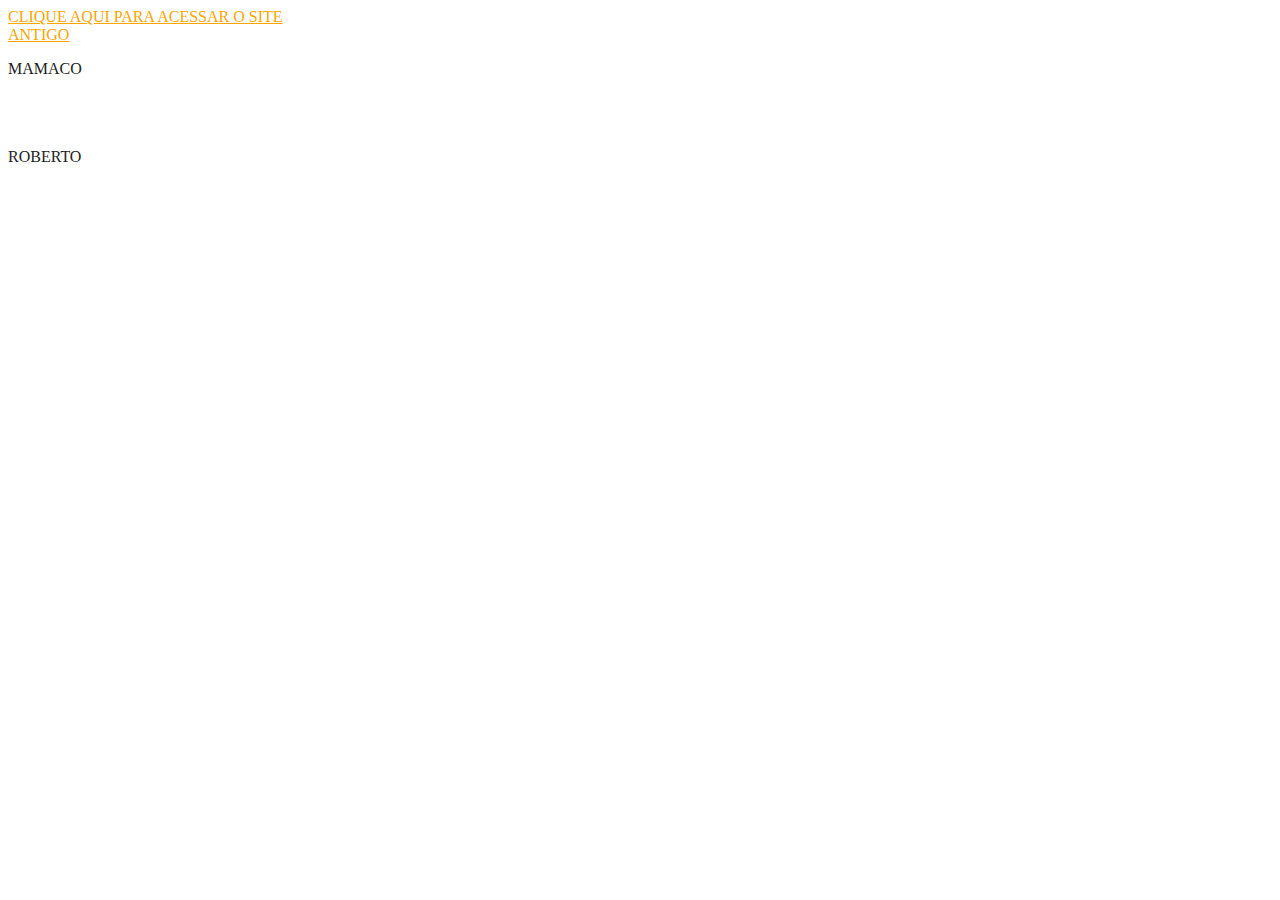
==== index.html @ 52b855ce "Add files via upload" ====
<!DOCTYPE html>
<html lang="en">
<head>
    <meta charset="UTF-8">
    <meta http-equiv="X-UA-Compatible" content="IE=edge">
    <meta name="viewport" content="width=device-width, initial-scale=1.0">
    <link rel="stylesheet" href="style.css">
    <title>Document</title>
</head>
<body>
    <div>
        <a href="https://cesagradafamilia.com.br/">
            clique aqui para acessar o site antigo
        </a>
        <p>
            mamaco
        </p>
    </div>
    <p>
        roberto
    </p>
</body>
</html>
---- style.css ----
p { 
    color: #222;
    font-size: 16px;
}
div {
    width: 300px;
    height: 120px;
    margin-bottom: 20px;
}
div article p {
    color: green;
}
* {
    text-transform: uppercase;
    color: orange;
    }
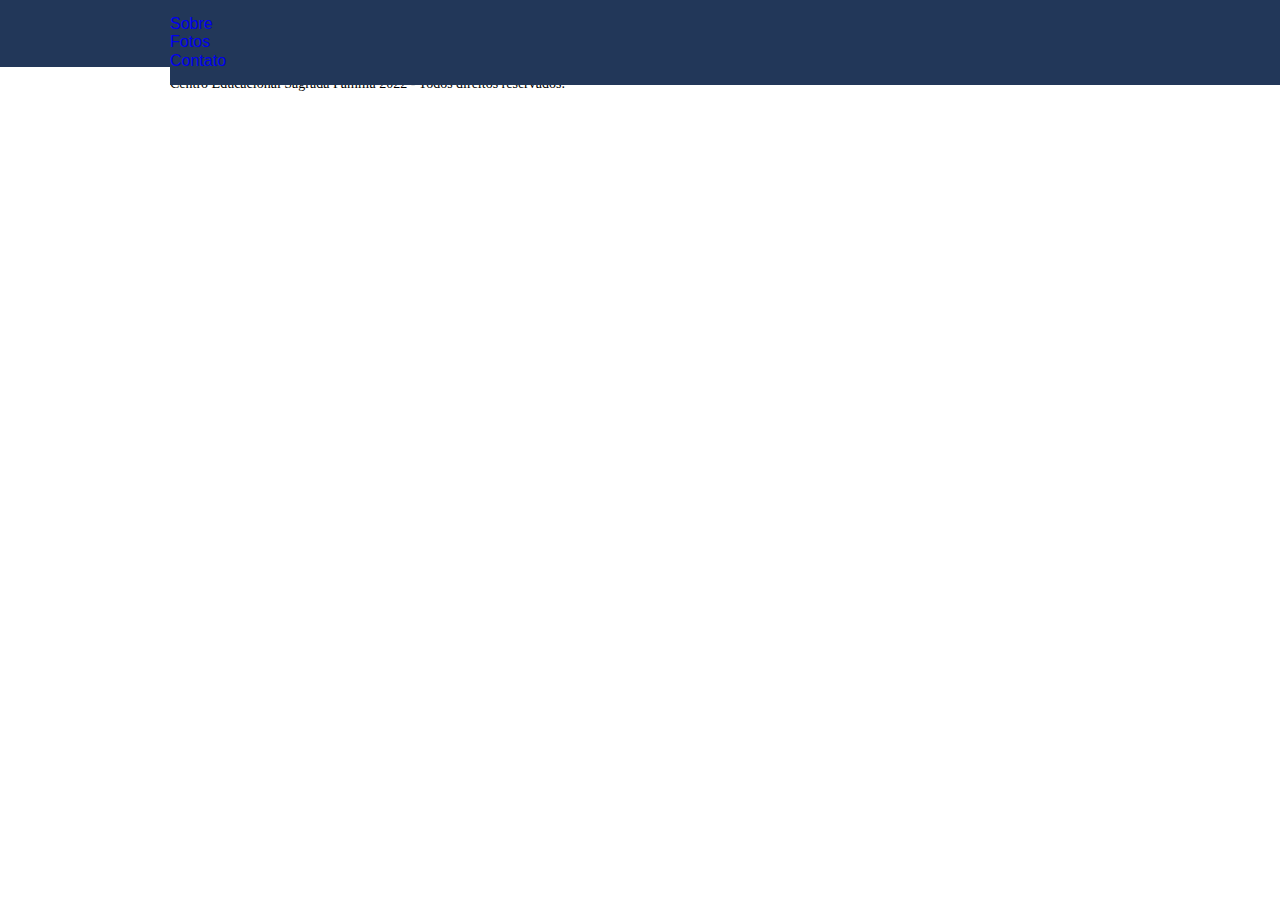
==== commit 46d79efa: "Add files via upload" ====
--- a/index.html
+++ b/index.html
@@ -1,23 +1,73 @@
 <!DOCTYPE html>
 <html lang="en">
+
 <head>
-    <meta charset="UTF-8">
-    <meta http-equiv="X-UA-Compatible" content="IE=edge">
-    <meta name="viewport" content="width=device-width, initial-scale=1.0">
-    <link rel="stylesheet" href="style.css">
-    <title>Document</title>
+    <meta charset="utf-8">
+    <title>Site Escola</title>
+    <link rel="stylesheet" href="css/normalize.css">
+    <link rel="stylesheet" href="css/reset.css">
+    <link rel="stylesheet" href="css/grid.css">
+    <link rel="stylesheet" href="css/style.css">
 </head>
+
 <body>
-    <div>
-        <a href="https://cesagradafamilia.com.br/">
-            clique aqui para acessar o site antigo
-        </a>
-        <p>
-            mamaco
-        </p>
-    </div>
-    <p>
-        roberto
-    </p>
+    
+    <header class="header">
+        <div class="container">
+            <a href="index.html" class="grid-4 logotipo escola">
+             <img src="" alt="Centro Educacional Sagrada Familia">
+            </a>
+            <nav class="grid-12 header menu">
+                <ul>
+                    <li> <a href="sobre.html">Sobre</a></li>
+                    <li><a href="fotos.html">Fotos</a></li>
+                    <li><a href="contato.html">Contato</a></li>
+                </ul>
+            </nav>
+        </div>
+    </header>
+
+    <section class="introducao">
+        <div class="container">
+
+        </div>
+    </section>
+
+    <footer>
+        <div class="footer">
+            <div class="container">
+                <div class="grid-8 footer_historia">
+                    <h3>Titulo1</h3>
+                    <p>Escritos 1</p>
+                </div>
+
+                <div class="grid-4 footer_contato">
+                    <h3>Titulo 2</h3>
+                    <ul>
+                        <li> Item lista 1</li>
+                        <li> Item lista 2</li>
+                        <li> item lista 3</li>
+                    </ul>
+                </div>
+
+                <div class="grid-4 footer_redes">
+                    <h3>Contato</h3>
+                    <ul>
+                        <li><a href="https://facebook.com" target="_blank"><img src="img/redes-sociais/facebook.svg"></a></li>
+                        <li><a href="https://instagram.com" target="_blank"><img src="img/redes-sociais/instagram.svg"></a></li>
+                    </ul>
+                </div>
+
+            </div>
+        </div>
+
+        <div class="copy">
+            <div class="container">
+                <p class="grid-16">Centro Educacional Sagrada Familia 2022 - Todos direitos reservados.</p>
+            </div>
+        </div>
+    </footer>
+
 </body>
-</html>
+
+</html>--- a/css/grid.css
+++ b/css/grid.css
@@ -0,0 +1,84 @@
+*, *:before, *:after {
+    -webkit-box-sizing: border-box; 
+    -moz-box-sizing: border-box; 
+    box-sizing: border-box;
+  }
+  
+  .container {
+      width: 960px;
+      margin: 0 auto;
+      padding: 0px;
+      position: relative;
+  }
+  
+  .container:after, .container:before {
+      content: " ";
+      display: table;
+  }
+  
+  .container:after {
+      clear: both;
+  }
+  
+  .grid-1, .grid-2, .grid-3, .grid-4, .grid-5, .grid-6, .grid-7, .grid-8, .grid-9, .grid-10, .grid-11, .grid-12, .grid-13, .grid-14, .grid-15, .grid-16, .grid-1-3 {
+      float: left;
+      margin-left: 10px;
+      margin-right: 10px;
+  }
+  
+  .grid-1 	{width: 40px;}
+  .grid-2 	{width: 100px;}
+  .grid-3 	{width: 160px;}
+  .grid-4 	{width: 220px;}
+  .grid-5 	{width: 280px;}
+  .grid-6 	{width: 340px;}
+  .grid-7 	{width: 400px;}
+  .grid-8 	{width: 460px;}
+  .grid-9 	{width: 520px;}
+  .grid-10 	{width: 580px;}
+  .grid-11 	{width: 640px;}
+  .grid-12 	{width: 700px;}
+  .grid-13 	{width: 760px;}
+  .grid-14 	{width: 820px;}
+  .grid-15 	{width: 880px;}
+  .grid-16 	{width: 940px;}
+  .grid-1-3	{width: 300px;}
+  
+  @media only screen and (min-width: 788px) and (max-width: 979px) {
+  
+  .container {
+      width: 768px;
+  }
+  
+  .grid-1		{width: 28px;}
+  .grid-2		{width: 76px;}
+  .grid-3		{width: 124px;}
+  .grid-4		{width: 172px;}
+  .grid-5		{width: 220px;}
+  .grid-6		{width: 268px;}
+  .grid-7		{width: 316px;}
+  .grid-8		{width: 364px;}
+  .grid-9		{width: 412px;}
+  .grid-10	{width: 460px;}
+  .grid-11	{width: 508px;}
+  .grid-12	{width: 556px;}
+  .grid-13	{width: 604px;}
+  .grid-14	{width: 652px;}
+  .grid-15	{width: 700px;}
+  .grid-16	{width: 748px;}
+  .grid-1-3	{width: 236px;}
+  
+  }
+  
+  @media only screen and (max-width: 787px) {
+  .container {
+      width: 300px;
+  }
+  
+  .grid-1, .grid-2, .grid-3, .grid-4, .grid-5, .grid-6, .grid-7, .grid-8, .grid-9, .grid-10, .grid-11, .grid-12, .grid-13, .grid-14, .grid-15, .grid-16, .grid-1-3 {
+      width: 300px;
+      margin: 0 0 20px 0;
+      float: none;
+  }
+  
+  }--- a/css/style.css
+++ b/css/style.css
@@ -0,0 +1,46 @@
+/* estilos gerais */
+
+body {
+    font-family: Arial, Helvetica, sans-serif;
+}
+
+p {
+    font-family: Georgia, 'Times New Roman', Times, serif;
+    font-size: 14px;
+    line-height: 20px
+}
+
+img {
+    display: block;
+    max-width: 100%;
+}
+
+/* header */
+
+.header {
+    position: fixed;
+    top: 0;
+    width: 100%;
+    background: #223759;
+    padding: 15px 0;
+    z-index: 10;
+}
+
+.header_menu {
+    text-align: right;
+}
+
+.header_menu ul li {
+    display: inline-block;
+    margin-left: 25px;
+    margin-top: 30px;
+}
+
+.header_menu ul li a {
+    color: #ecc601;
+    font-weight: bold;
+    text-transform: uppercase;
+    letter-spacing: 0.1em;
+    font-size: 14px;
+    line-height: 20px;
+}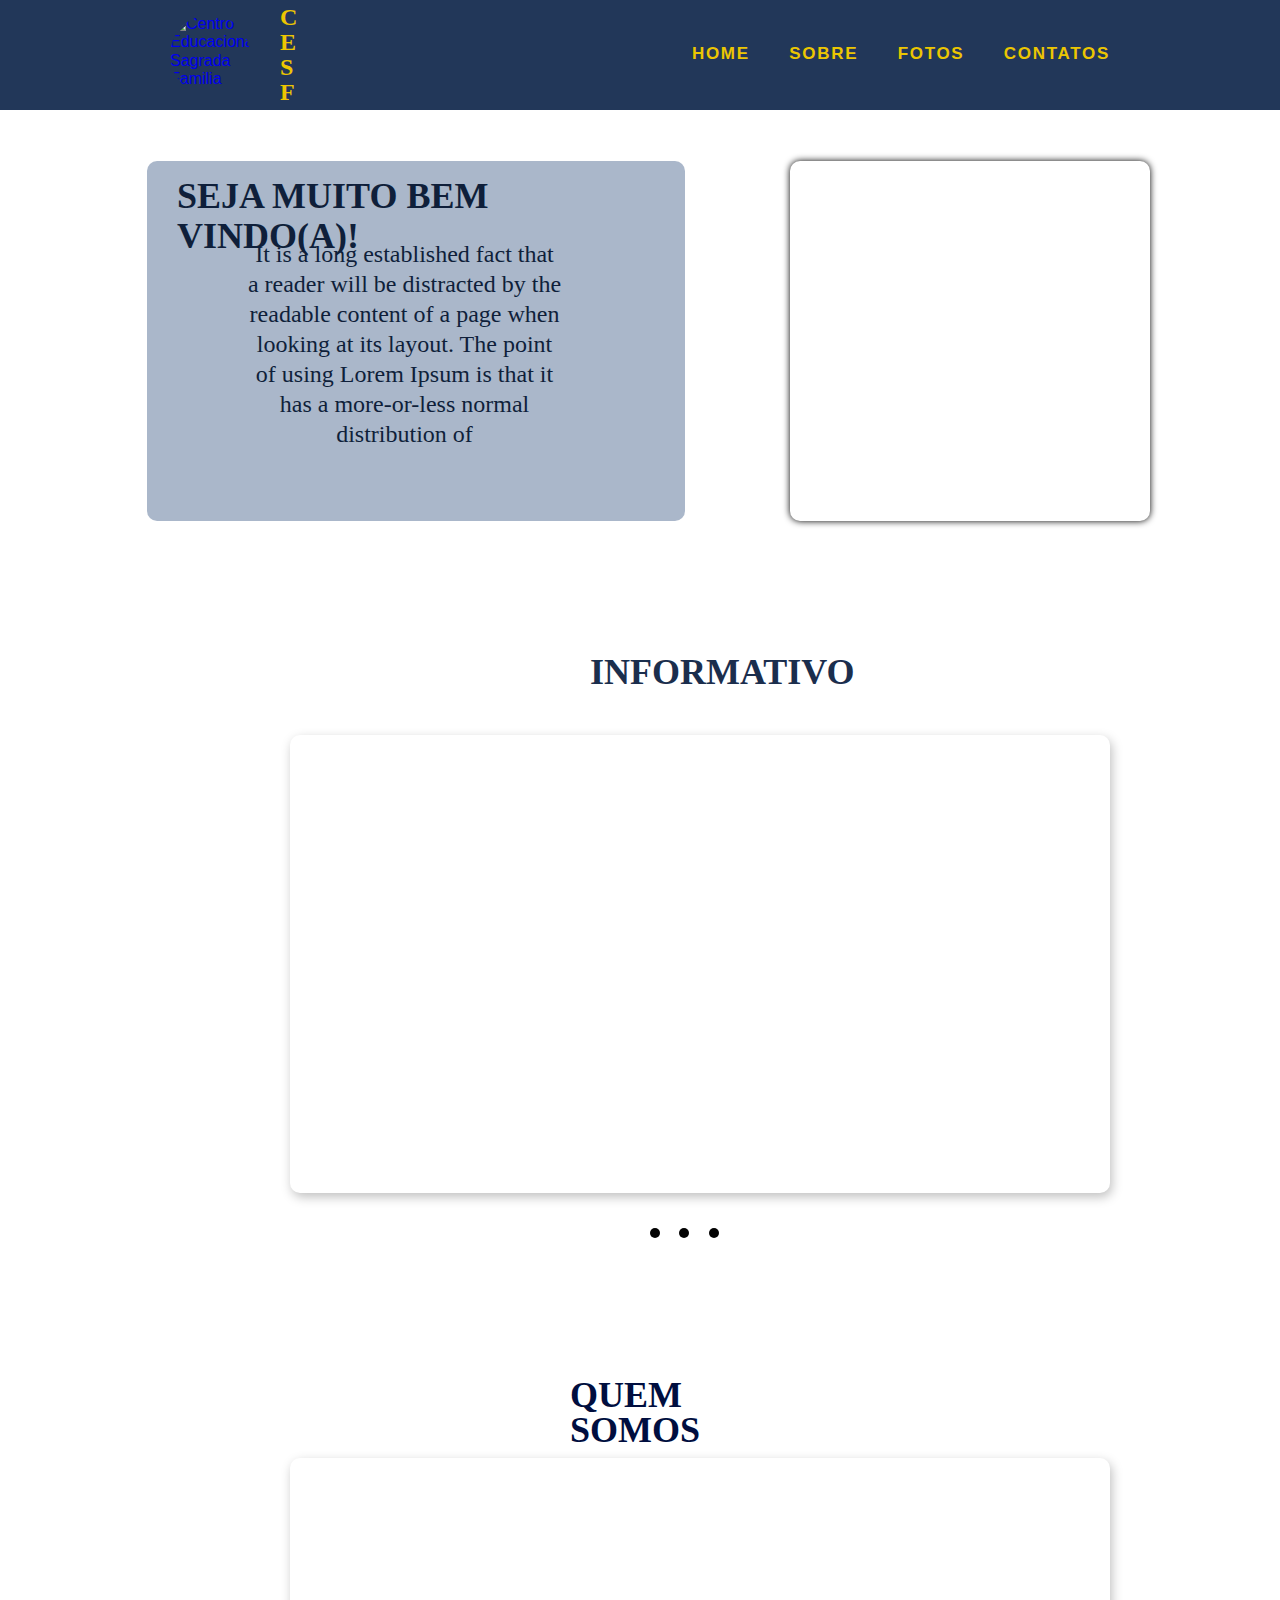
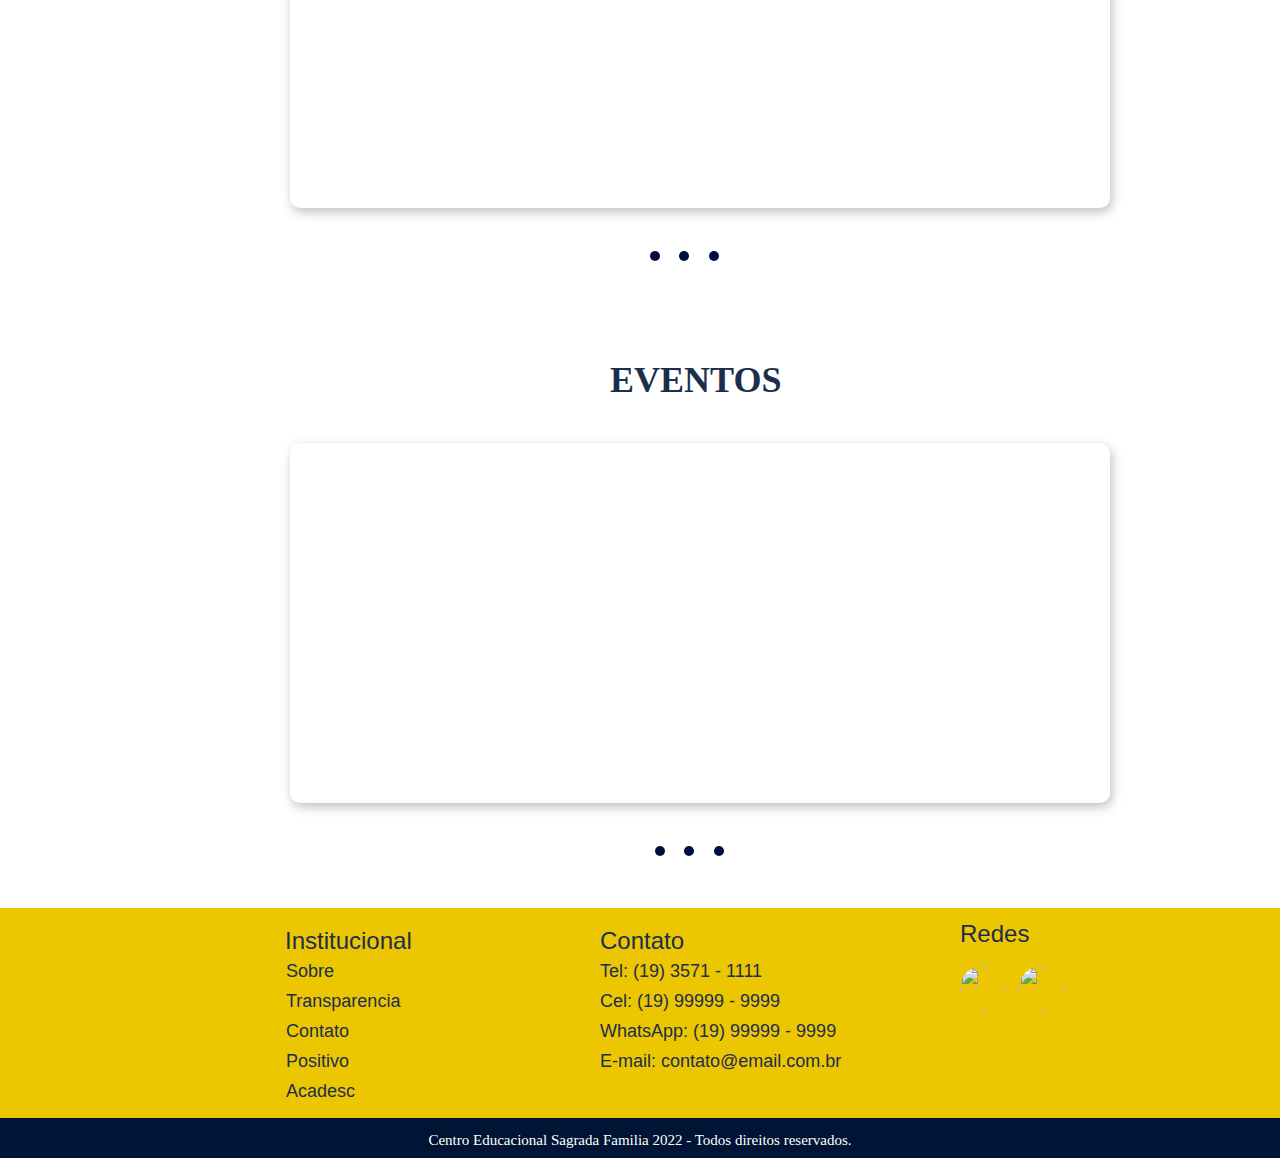
==== commit 89c619b1: "site" ====
--- a/index.html
+++ b/index.html
@@ -1,73 +1,121 @@
 <!DOCTYPE html>
-<html lang="en">
+<html lang="pt-br">
 
 <head>
-    <meta charset="utf-8">
-    <title>Site Escola</title>
-    <link rel="stylesheet" href="css/normalize.css">
-    <link rel="stylesheet" href="css/reset.css">
-    <link rel="stylesheet" href="css/grid.css">
-    <link rel="stylesheet" href="css/style.css">
+  <meta charset="utf-8">
+  <title>Site Escola</title>
+  <link rel="stylesheet" href="css/normalize.css">
+  <link rel="stylesheet" href="css/reset.css">
+  <link rel="stylesheet" href="css/grid.css">
+  <link rel="stylesheet" href="css/style.css">
 </head>
 
 <body>
-    
-    <header class="header">
-        <div class="container">
-            <a href="index.html" class="grid-4 logotipo escola">
-             <img src="" alt="Centro Educacional Sagrada Familia">
-            </a>
-            <nav class="grid-12 header menu">
-                <ul>
-                    <li> <a href="sobre.html">Sobre</a></li>
-                    <li><a href="fotos.html">Fotos</a></li>
-                    <li><a href="contato.html">Contato</a></li>
-                </ul>
-            </nav>
-        </div>
-    </header>
 
-    <section class="introducao">
-        <div class="container">
+  <header class="header">
+    <div class="container">
+      <a href="#" class="cesf">
+        <ly>C</ly><span>ENTRO</span> <br>
+        <ly>E</ly><span>DUCACIONAL</span> <br>
+        <ly>S</ly><span>AGRADA</span> <br>
+        <ly>F</ly><span>AMILIA</span>
+      </a>
+      <a href="index.html" class="grid-4 logotipo_escola">
+        <img src="img/logo_topo.jpg" alt="Centro Educacional Sagrada Familia">
+      </a>
+      <nav class="grid-12 header_menu">
+        <ul>
+          <li><a href="index.html">Home</a></li>
+          <li><a href="sobre.html">Sobre</a></li>
+          <li><a href="fotos.html">Fotos</a></li>
+          <li><a href="Contato.html">Contatos</a></li>
+        </ul>
+      </nav>
+    </div>
+  </header>
 
-        </div>
-    </section>
+  <section class="introducao">
+    <div class="text-intro">
+      <h3>SEJA MUITO BEM VINDO(A)!</h3>
+      <p>It is a long established fact that a reader will be distracted by the readable content of a page when looking at its layout. The point of using Lorem Ipsum is that it has a more-or-less normal distribution of</p>
+    </div>
+    <div class="img-intro"></div>
+  </section>
 
-    <footer>
-        <div class="footer">
-            <div class="container">
-                <div class="grid-8 footer_historia">
-                    <h3>Titulo1</h3>
-                    <p>Escritos 1</p>
-                </div>
+  <section class="informativo">
+    <div class="container-info">
+      <h3>INFORMATIVO</h3>
+    </div>
+    <ul>
+      <li></li>
+      <li></li>
+      <li></li>
+    </ul>
+  </section>
 
-                <div class="grid-4 footer_contato">
-                    <h3>Titulo 2</h3>
-                    <ul>
-                        <li> Item lista 1</li>
-                        <li> Item lista 2</li>
-                        <li> item lista 3</li>
-                    </ul>
-                </div>
+  <section class="quem-somos">
+    <h3>QUEM SOMOS</h3>
+    <div class="img-qs"></div>
+    <ul>
+      <li></li>
+      <li></li>
+      <li></li>
+    </ul>
+  </section>
 
-                <div class="grid-4 footer_redes">
-                    <h3>Contato</h3>
-                    <ul>
-                        <li><a href="https://facebook.com" target="_blank"><img src="img/redes-sociais/facebook.svg"></a></li>
-                        <li><a href="https://instagram.com" target="_blank"><img src="img/redes-sociais/instagram.svg"></a></li>
-                    </ul>
-                </div>
+  <section class="eventos">
+    <div class="container-eve">
+      <h3>EVENTOS</h3>
+    </div>
+    <ul>
+      <li></li>
+      <li></li>
+      <li></li>
+    </ul>
+  </section>
 
-            </div>
+  <footer>
+    <div class="footer">
+      <div class="container">
+        <div class="grid-8 footer_historia">
+          <h3>Institucional</h3>
+          <ul>
+            <li><a href="">Sobre</a></li>
+            <li><a href="">Transparencia</a></li>
+            <li><a href="">Contato</a></li>
+            <li><a href="">Positivo</a></li>
+            <li><a href="">Acadesc</a></li>
+          </ul>
         </div>
 
-        <div class="copy">
-            <div class="container">
-                <p class="grid-16">Centro Educacional Sagrada Familia 2022 - Todos direitos reservados.</p>
-            </div>
+        <div class="grid-4 footer_contato">
+          <h3>Contato</h3>
+          <ul>
+            <li>Tel: (19) 3571 - 1111</li>
+            <li>Cel: (19) 99999 - 9999</li>
+            <li>WhatsApp: (19) 99999 - 9999</li>
+            <li>E-mail: contato@email.com.br</li>
+          </ul>
         </div>
-    </footer>
+
+        <div class="grid-4 footer_redes">
+          <h3>Redes</h3>
+          <ul>
+            <li><a href="http://facebook.com" target="_blank"><img src="img/redes-sociais/facebook.png"></a></li>
+            <li><a href="http://instagram.com" target="_blank"><img src="img/redes-sociais/instagram.jpg"></a></li>
+          </ul>
+        </div>
+
+      </div>
+    </div>
+
+    <div class="copy">
+      <div class="container">
+        <p class="grid-16">Centro Educacional Sagrada Familia 2022 - Todos direitos reservados.</p>
+      </div>
+    </div>
+  </footer>
 
 </body>
 
-</html>+</html>
--- a/css/style.css
+++ b/css/style.css
@@ -1,46 +1,421 @@
-/* estilos gerais */
+/* Estilos Gerais */
 
 body {
     font-family: Arial, Helvetica, sans-serif;
-}
-
-p {
-    font-family: Georgia, 'Times New Roman', Times, serif;
+  }
+  
+  body::-webkit-scrollbar {
+    width: 16px;
+  }
+  
+  body::-webkit-scrollbar-track {
+    background: #222;
+  }
+  
+  body::-webkit-scrollbar-thumb {
+    background-color: #424242;
+    border: 3px solid #222;
+    border-radius: 15px;
+  }
+  
+  p {
+    font-family: Georgia, 'Times New Roman', serif;
     font-size: 14px;
-    line-height: 20px
-}
-
-img {
+    line-height: 20px;
+  }
+  
+  img {
     display: block;
     max-width: 100%;
-}
-
-/* header */
-
-.header {
+  }
+  
+  /* Header */
+  
+  .header {
     position: fixed;
     top: 0;
     width: 100%;
     background: #223759;
     padding: 15px 0;
     z-index: 10;
-}
-
-.header_menu {
+  }
+  
+  .header_menu {
     text-align: right;
-}
-
-.header_menu ul li {
+  }
+  
+  .header_menu ul li {
     display: inline-block;
-    margin-left: 25px;
+    margin-left: 35px;
     margin-top: 30px;
-}
-
-.header_menu ul li a {
+  }
+  
+  .header_menu ul li a {
     color: #ecc601;
     font-weight: bold;
     text-transform: uppercase;
     letter-spacing: 0.1em;
-    font-size: 14px;
-    line-height: 20px;
-}+    font-size: 17px;
+    line-height: 15px;
+    padding: 10px 0;
+    transition: color 0.3s;
+  }
+  
+  .header_menu ul li a:hover {
+    color: #fff;
+    text-shadow: 0px 0px 12px;
+  }
+  
+  .header_menu ul li a.menu_ativo {
+    color: #fff;
+  }
+  .header div .cesf {
+    position: absolute;
+    width: 284px;
+    height: 76px;
+    left: 120px;
+    top: -10px;
+    font-family: Roboto;
+    font-style: normal;
+    font-weight: bold;
+    font-size: 24px;
+    line-height: 25px;
+    letter-spacing: 5px;
+    color: #fff;
+  }
+  
+  .header div .cesf span {
+    color: transparent;
+    transition: 0.3s;
+  }
+  
+  .header div .cesf span:hover {
+    color: white;
+  }
+  
+  .header div .cesf ly {
+    color: #ecc601;
+  }
+  
+  .logotipo_escola img {
+    border-radius: 60px;
+    width: 80px;
+    height: 80px;
+    transition: box-shadow 0.5s;
+  }
+  
+  .logotipo_escola img:hover {
+    box-shadow: 0 0 12px black;
+  }
+  
+  /* Introdução */
+  
+  .introducao {
+    width: 100%;
+    height: 480px;
+    background: url('../img/fundo-intro.png') no-repeat center;
+    background-size: cover;
+    margin-top: 110px;
+    padding-top: 80px;
+  }
+  
+  .text-intro {
+    position: absolute;
+    width: 538px;
+    height: 360px;
+    left: 147px;
+    top: 161px;
+    background: rgba(103, 125, 160, 0.555);
+    border-radius: 10px;
+  }
+  
+  .text-intro h3 {
+    position: absolute;
+    width: 487px;
+    height: 60px;
+    margin-left: 30px;
+    margin-top: 15px;
+    font-family: Roboto;
+    font-style: normal;
+    font-weight: bold;
+    font-size: 36px;
+    line-height: 40px;
+    color: #0f1f3a;
+  }
+  
+  .text-intro p {
+    position: absolute;
+    width: 315px;
+    height: 242px;
+    margin-top: 78px;
+    margin-left: 100px;
+    font-family: Roboto;
+    font-style: normal;
+    font-weight: normal;
+    font-size: 24px;
+    line-height: 30px;
+    text-align: center;
+    color: #0f1f3a;
+  }
+  
+  .img-intro {
+    position: absolute;
+    width: 360px;
+    height: 360px;
+    left: 790px;
+    top: 161px;
+    background: url(../img/img-intro.jpg);
+    background-size: cover;
+    box-shadow: 0 0 7px black;
+    border-radius: 10px;
+  }
+  
+  /* Informativo */
+  
+  .informativo {
+    position: relative;
+    width: 820px;
+    height: 369px;
+    left: 290px;
+    top: 145px;
+    margin-bottom: 250px;
+    padding-bottom: 458px;
+    background: url(../img/fundo-info.jpg);
+    background-size: cover;
+    box-shadow: 2px 4px 11px rgba(0, 0, 0, 0.25);
+    cursor: pointer;
+    border-radius: 10px;
+  }
+  
+  .informativo h3 {
+    position: absolute;
+    width: 239px;
+    height: 40px;
+    left: 300px;
+    top: -80px;
+    font-family: Roboto;
+    font-style: normal;
+    font-weight: bold;
+    font-size: 36px;
+    line-height: 35px;
+    color: #1b2e4d;
+  }
+  
+  .informativo ul {
+    position: absolute;
+    left: 360px;
+    top: 370px;
+    line-height: 255px;
+  }
+  
+  .informativo ul li {
+    display: inline-block;
+    width: 10px;
+    height: 10px;
+    margin-right: 15px;
+    background: #020202;
+    border-radius: 50%;
+  }
+  
+  /* Quem Somos */
+  
+  .quem-somos {
+    width: 100%;
+    height: 600px;
+    background: url('../img/bg-qs.png') no-repeat center;
+    background-size: cover;
+    margin-top: 110px;
+    padding-top: 80px;
+  }
+  
+  .quem-somos h3 {
+    position: absolute;
+    width: 239px;
+    height: 40px;
+    left: 570px;
+    font-family: Roboto;
+    font-style: normal;
+    font-weight: bold;
+    font-size: 36px;
+    line-height: 35px;
+    color: #000e3f;
+  }
+  
+  .img-qs {
+    position: relative;
+    width: 820px;
+    height: 350px;
+    left: 290px;
+    top: 80px;
+    background: url('../img/Design\ sem\ nome\ \(2\).png') no-repeat center;
+    background-size: cover;
+    box-shadow: 2px 4px 11px rgba(0, 0, 0, 0.25);
+    cursor: pointer;
+    border-radius: 10px;
+  }
+  
+  .quem-somos ul {
+    position: absolute;
+    left: 650px;
+    line-height: 255px;
+  }
+  
+  .quem-somos ul li {
+    display: inline-block;
+    width: 10px;
+    height: 10px;
+    margin-right: 15px;
+    background: #000e3f;
+    border-radius: 50%;
+  }
+  
+  /* Eventos */
+  
+  .eventos {
+    position: relative;
+    width: 820px;
+    height: 360px;
+    left: 290px;
+    top: 145px;
+    margin-bottom: 250px;
+    padding-bottom: 150px;
+    background: url(../img/evento.png);
+    background-size: cover;
+    box-shadow: 2px 4px 11px rgba(0, 0, 0, 0.25);
+    border-radius: 10px;
+  }
+  
+  .eventos h3 {
+    position: absolute;
+    width: 239px;
+    height: 40px;
+    left: 320px;
+    top: -80px;
+    font-family: Roboto;
+    font-style: normal;
+    font-weight: bold;
+    font-size: 36px;
+    line-height: 35px;
+    color: #1b2e4d;
+  }
+  
+  .eventos ul {
+    position: absolute;
+    left: 365px;
+    top: 280px;
+    line-height: 255px;
+  }
+  
+  .eventos ul li {
+    display: inline-block;
+    width: 10px;
+    height: 10px;
+    margin-right: 15px;
+    background: #000e3f;
+    border-radius: 50%;
+  }
+  
+  /* Fotter */
+  
+  .footer {
+    height: 210px;
+    background-color: #ecc601;
+  }
+  
+  .footer div {
+    display: inline;
+    margin-top: 18px;
+    color: #1b2e4d;
+  }
+  
+  .footer h3 {
+    font-size: 24px;
+    font-style: bold;
+    line-height: 30px;
+  }
+  
+  .footer ul li {
+    line-height: 30px;
+    font-size: 18px;
+    font-style: normal;
+    font-weight: normal;
+  }
+  
+  .footer ul li a {
+    color: #1b2e4d;
+    border: solid 1px transparent;
+    transition: border-bottom-color 0.2s linear;
+  }
+  
+  .footer ul li a:hover {
+    border-bottom-color: #1b2e4d;
+  }
+  
+  /* fotter-historia*/
+  
+  .footer_historia {
+    position: absolute;
+    left: 275px;
+    width: 132px;
+    height: 205px;
+  }
+  
+  /* fotter-contato */
+  
+  .footer_contato {
+    position: absolute;
+    left: 590px;
+    width: 242px;
+    height: 170px;
+  }
+  
+  /* footer_redes */
+  
+  .footer_redes {
+    position: absolute;
+    left: 950px;
+    width: 139px;
+    height: 110px;
+  }
+  
+  .footer_redes ul li {
+    display: inline-block;
+  }
+  
+  .footer_redes ul li a img {
+    margin-top: -5px;
+    width: 45px;
+    height: 45px;
+    margin-right: 10px;
+    border-radius: 50%;
+    transition: box-shadow 0.2s linear;
+  }
+  
+  .footer_redes ul li a img:hover {
+    box-shadow: 0 0 7px black;
+  }
+  
+  .footer_redes h3 {
+    font-size: 24px;
+    font-style: bold;
+    line-height: 15px;
+  }
+  
+  /* copy */
+  
+  .copy {
+    background-color: #001536;
+    height: 40px;
+  }
+  
+  .copy p {
+    position: absolute;
+    text-align: center;
+    top: 10px;
+    color: white;
+    font-family: Roboto;
+    font-style: normal;
+    font-weight: normal;
+    font-size: 15px;
+    line-height: 25px;
+  }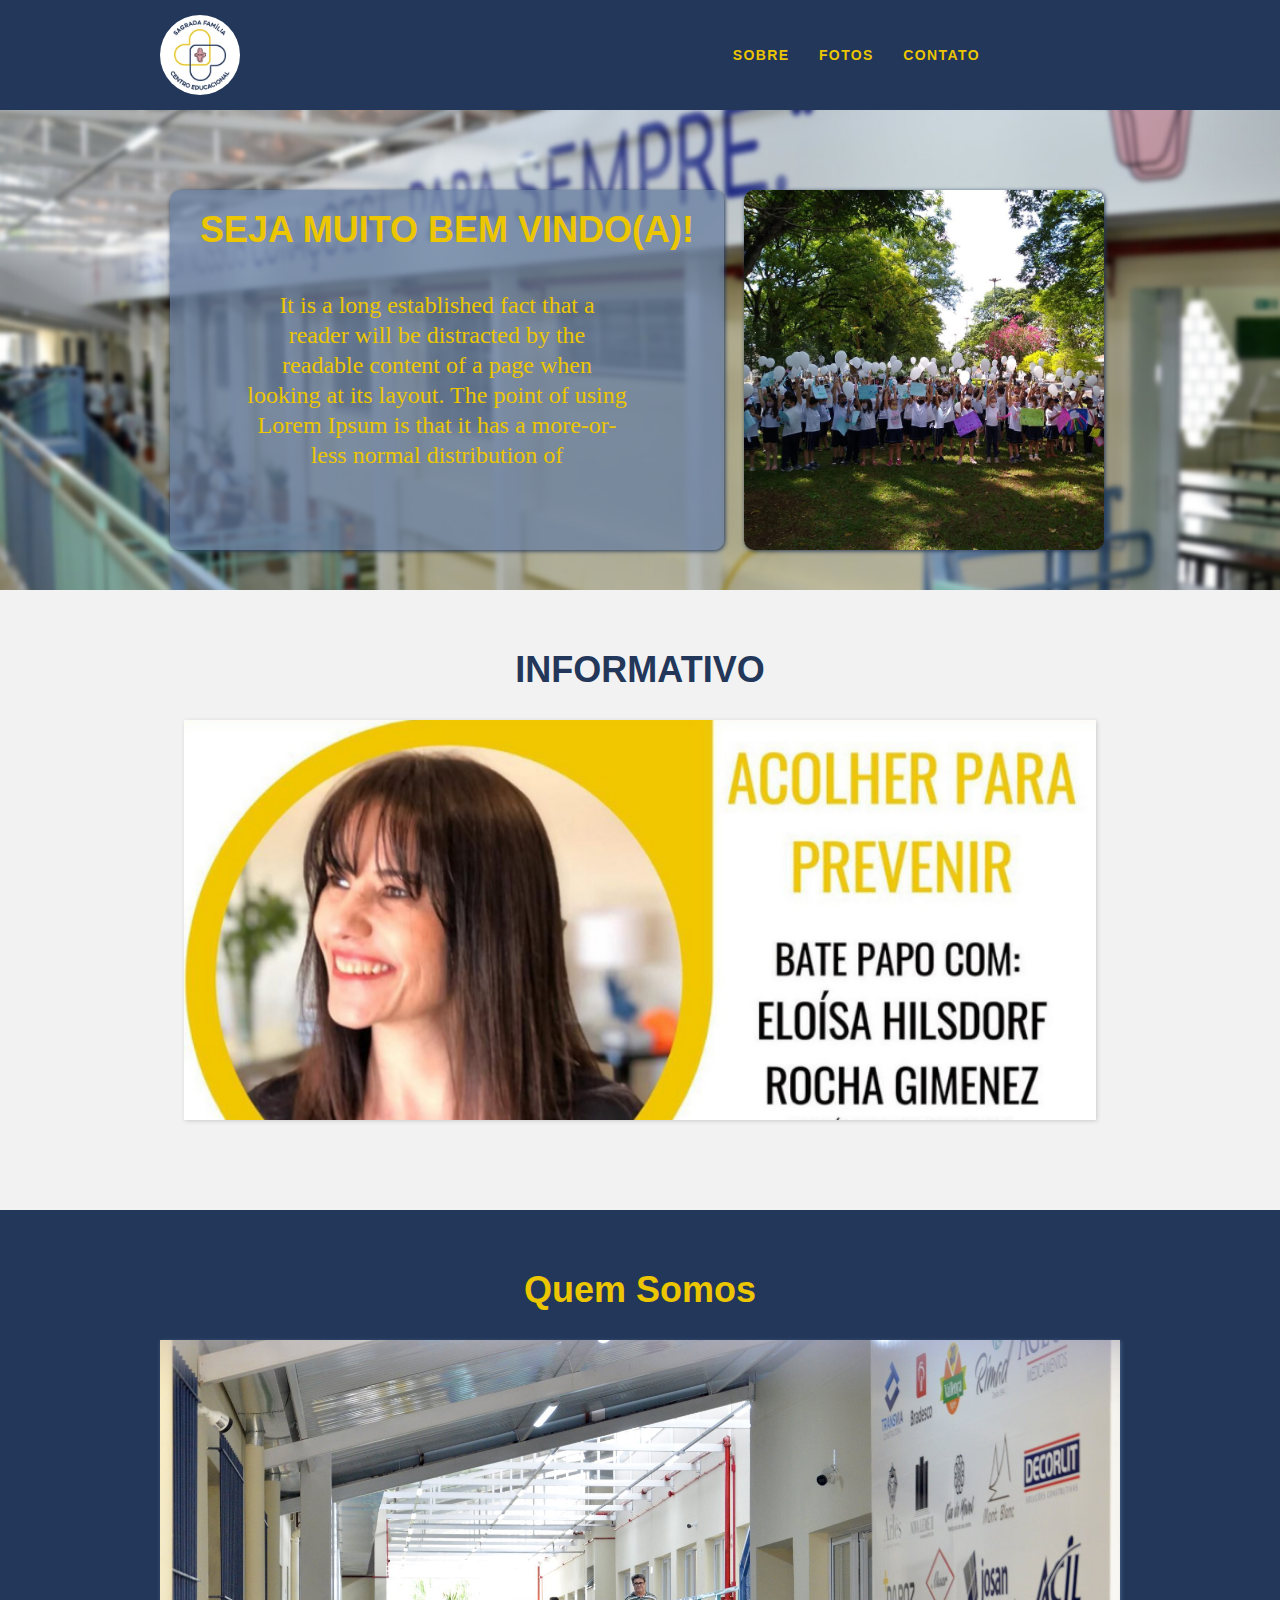
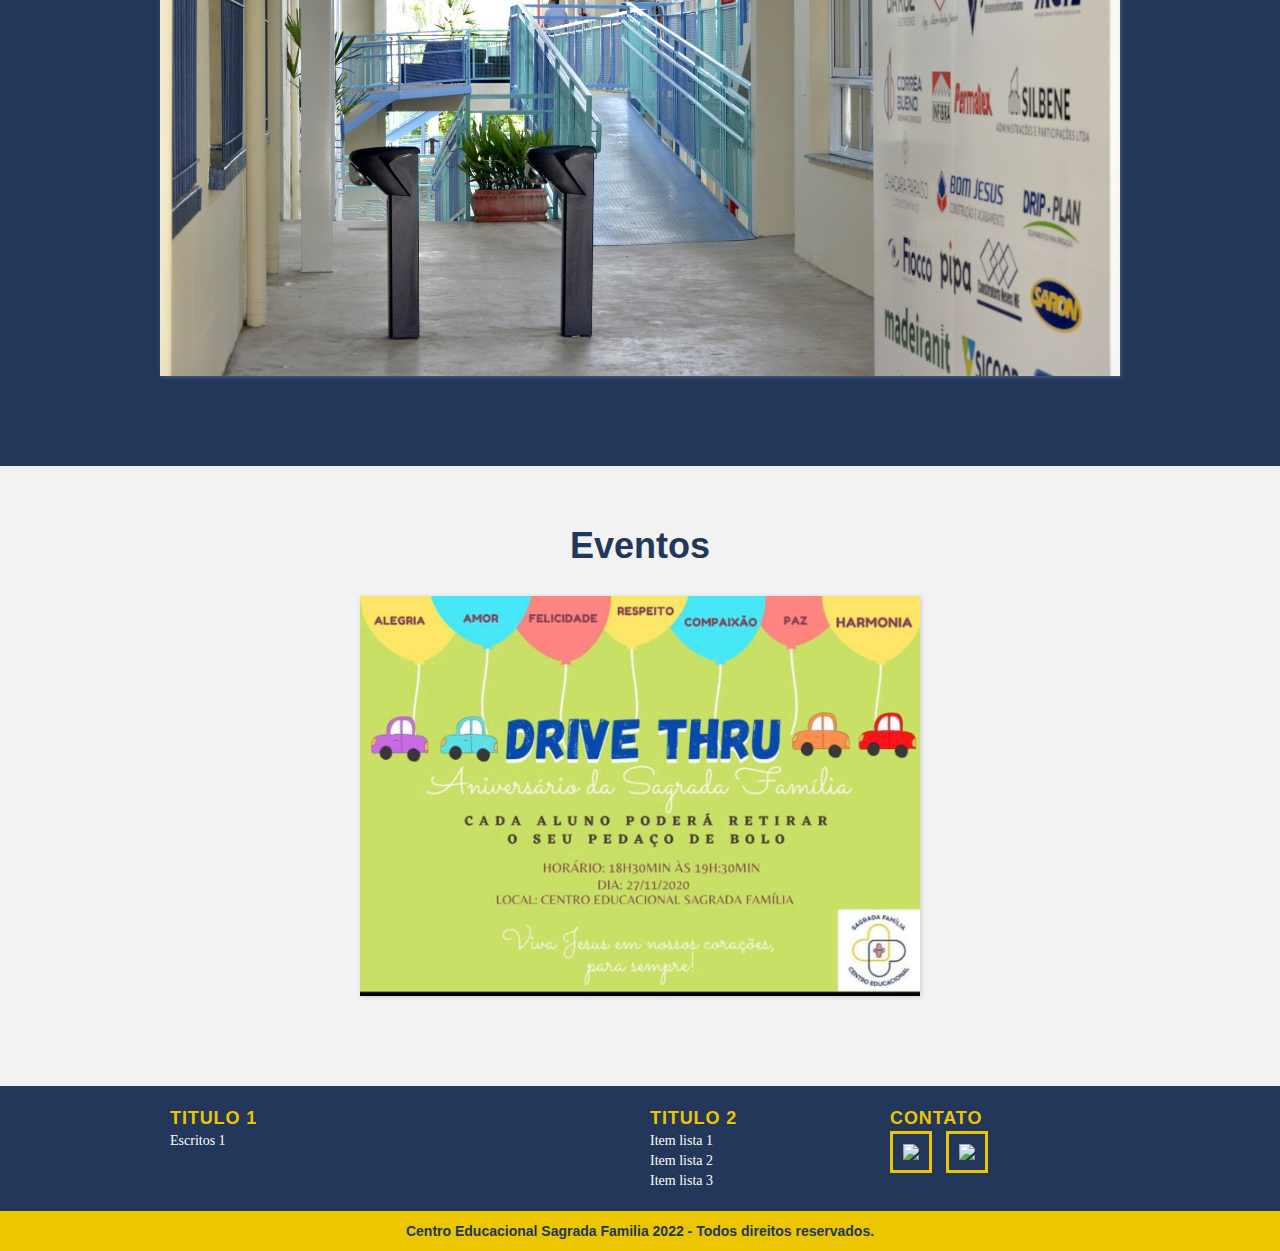
==== commit 9f7894e0: "site escola" ====
--- a/index.html
+++ b/index.html
@@ -14,95 +14,84 @@
 
   <header class="header">
     <div class="container">
-      <a href="#" class="cesf">
-        <ly>C</ly><span>ENTRO</span> <br>
-        <ly>E</ly><span>DUCACIONAL</span> <br>
-        <ly>S</ly><span>AGRADA</span> <br>
-        <ly>F</ly><span>AMILIA</span>
-      </a>
-      <a href="index.html" class="grid-4 logotipo_escola">
+      <a href="index.html" class="grid-2 logotipo_escola">
         <img src="img/logo_topo.jpg" alt="Centro Educacional Sagrada Familia">
       </a>
       <nav class="grid-12 header_menu">
         <ul>
-          <li><a href="index.html">Home</a></li>
           <li><a href="sobre.html">Sobre</a></li>
           <li><a href="fotos.html">Fotos</a></li>
-          <li><a href="Contato.html">Contatos</a></li>
+          <li><a href="contato.html">Contato</a></li>
         </ul>
       </nav>
     </div>
   </header>
 
   <section class="introducao">
-    <div class="text-intro">
-      <h3>SEJA MUITO BEM VINDO(A)!</h3>
-      <p>It is a long established fact that a reader will be distracted by the readable content of a page when looking at its layout. The point of using Lorem Ipsum is that it has a more-or-less normal distribution of</p>
+    <div class="container">
+      <div class="text-intro grid-1-3">
+        <h2>SEJA MUITO BEM VINDO(A)!</h2>
+        <p>It is a long established fact that a reader will be distracted by the readable content of a page when looking at its layout. The point of using Lorem Ipsum is that it has a more-or-less normal distribution of</p>
+      </div>
+      <div class="img-intro grid-1-3"></div>
     </div>
-    <div class="img-intro"></div>
   </section>
 
-  <section class="informativo">
-    <div class="container-info">
-      <h3>INFORMATIVO</h3>
+  <section class="sessao-branca">
+    <div class="container">
+      <h2 class="subtitulo">INFORMATIVO</h2>
+      <ul class="sessao-branca_lista">
+        <li class="grid-8"><img src="img/evento.png" alt="Bicicleta Retrô"></li>
+        <li class="grid-8 hide"><img src="img/evento.png" alt="Bicicleta Retrô"></li>
+        <li class="grid-8 hide"><img src="img/evento.png" alt="Bicicleta Retrô"></li>
+      </ul>
     </div>
-    <ul>
-      <li></li>
-      <li></li>
-      <li></li>
-    </ul>
   </section>
 
-  <section class="quem-somos">
-    <h3>QUEM SOMOS</h3>
-    <div class="img-qs"></div>
-    <ul>
-      <li></li>
-      <li></li>
-      <li></li>
-    </ul>
+  <section class="sessao-azul">
+    <div class="container">
+      <h2 class="subtitulo">Quem Somos</h2>
+      <ul class="sessao-azul_lista">
+        <li class="grid-8"><img src="img/EntradaEscola.jpg" alt="Bicicleta Retrô"></li>
+        <li class="grid-8 hide"><img src="img/evento.png" alt="Bicicleta Retrô"></li>
+        <li class="grid-8 hide"><img src="img/evento.png" alt="Bicicleta Retrô"></li>
+      </ul>
+    </div>
   </section>
 
-  <section class="eventos">
-    <div class="container-eve">
-      <h3>EVENTOS</h3>
+  <section class="sessao-branca">
+    <div class="container">
+      <h2 class="subtitulo">Eventos</h2>
+      <ul class="sessao-branca_lista">
+        <li class="grid-8"><img src="img/fundo-info.jpg" alt="Bicicleta Retrô"></li>
+        <li class="grid-8 hide"><img src="img/evento.png" alt="Bicicleta Retrô"></li>
+        <li class="grid-8 hide"><img src="img/evento.png" alt="Bicicleta Retrô"></li>
+      </ul>
     </div>
-    <ul>
-      <li></li>
-      <li></li>
-      <li></li>
-    </ul>
   </section>
 
   <footer>
     <div class="footer">
       <div class="container">
         <div class="grid-8 footer_historia">
-          <h3>Institucional</h3>
-          <ul>
-            <li><a href="">Sobre</a></li>
-            <li><a href="">Transparencia</a></li>
-            <li><a href="">Contato</a></li>
-            <li><a href="">Positivo</a></li>
-            <li><a href="">Acadesc</a></li>
-          </ul>
+          <h3>Titulo 1</h3>
+          <p>Escritos 1</p>
         </div>
 
         <div class="grid-4 footer_contato">
-          <h3>Contato</h3>
+          <h3>Titulo 2</h3>
           <ul>
-            <li>Tel: (19) 3571 - 1111</li>
-            <li>Cel: (19) 99999 - 9999</li>
-            <li>WhatsApp: (19) 99999 - 9999</li>
-            <li>E-mail: contato@email.com.br</li>
+            <li> Item lista 1</li>
+            <li> Item lista 2</li>
+            <li> Item lista 3</li>
           </ul>
         </div>
 
         <div class="grid-4 footer_redes">
-          <h3>Redes</h3>
+          <h3>Contato</h3>
           <ul>
-            <li><a href="http://facebook.com" target="_blank"><img src="img/redes-sociais/facebook.png"></a></li>
-            <li><a href="http://instagram.com" target="_blank"><img src="img/redes-sociais/instagram.jpg"></a></li>
+            <li><a href="http://facebook.com" target="_blank"><img src="img/redes-sociais/facebook.svg"></a></li>
+            <li><a href="http://instagram.com" target="_blank"><img src="img/redes-sociais/instagram.svg"></a></li>
           </ul>
         </div>
 
--- a/css/grid.css
+++ b/css/grid.css
@@ -1,84 +1,84 @@
-*, *:before, *:after {
-    -webkit-box-sizing: border-box; 
-    -moz-box-sizing: border-box; 
-    box-sizing: border-box;
-  }
-  
-  .container {
-      width: 960px;
-      margin: 0 auto;
-      padding: 0px;
-      position: relative;
-  }
-  
-  .container:after, .container:before {
-      content: " ";
-      display: table;
-  }
-  
-  .container:after {
-      clear: both;
-  }
-  
-  .grid-1, .grid-2, .grid-3, .grid-4, .grid-5, .grid-6, .grid-7, .grid-8, .grid-9, .grid-10, .grid-11, .grid-12, .grid-13, .grid-14, .grid-15, .grid-16, .grid-1-3 {
-      float: left;
-      margin-left: 10px;
-      margin-right: 10px;
-  }
-  
-  .grid-1 	{width: 40px;}
-  .grid-2 	{width: 100px;}
-  .grid-3 	{width: 160px;}
-  .grid-4 	{width: 220px;}
-  .grid-5 	{width: 280px;}
-  .grid-6 	{width: 340px;}
-  .grid-7 	{width: 400px;}
-  .grid-8 	{width: 460px;}
-  .grid-9 	{width: 520px;}
-  .grid-10 	{width: 580px;}
-  .grid-11 	{width: 640px;}
-  .grid-12 	{width: 700px;}
-  .grid-13 	{width: 760px;}
-  .grid-14 	{width: 820px;}
-  .grid-15 	{width: 880px;}
-  .grid-16 	{width: 940px;}
-  .grid-1-3	{width: 300px;}
-  
-  @media only screen and (min-width: 788px) and (max-width: 979px) {
-  
-  .container {
-      width: 768px;
-  }
-  
-  .grid-1		{width: 28px;}
-  .grid-2		{width: 76px;}
-  .grid-3		{width: 124px;}
-  .grid-4		{width: 172px;}
-  .grid-5		{width: 220px;}
-  .grid-6		{width: 268px;}
-  .grid-7		{width: 316px;}
-  .grid-8		{width: 364px;}
-  .grid-9		{width: 412px;}
-  .grid-10	{width: 460px;}
-  .grid-11	{width: 508px;}
-  .grid-12	{width: 556px;}
-  .grid-13	{width: 604px;}
-  .grid-14	{width: 652px;}
-  .grid-15	{width: 700px;}
-  .grid-16	{width: 748px;}
-  .grid-1-3	{width: 236px;}
-  
-  }
-  
-  @media only screen and (max-width: 787px) {
-  .container {
-      width: 300px;
-  }
-  
-  .grid-1, .grid-2, .grid-3, .grid-4, .grid-5, .grid-6, .grid-7, .grid-8, .grid-9, .grid-10, .grid-11, .grid-12, .grid-13, .grid-14, .grid-15, .grid-16, .grid-1-3 {
-      width: 300px;
-      margin: 0 0 20px 0;
-      float: none;
-  }
-  
-  }+*, *:before, *:after {
+  -webkit-box-sizing: border-box; 
+  -moz-box-sizing: border-box; 
+  box-sizing: border-box;
+}
+
+.container {
+	width: 960px;
+	margin: 0 auto;
+	padding: 0px;
+	position: relative;
+}
+
+.container:after, .container:before {
+	content: " ";
+	display: table;
+}
+
+.container:after {
+	clear: both;
+}
+
+.grid-1, .grid-2, .grid-3, .grid-4, .grid-5, .grid-6, .grid-7, .grid-8, .grid-9, .grid-10, .grid-11, .grid-12, .grid-13, .grid-14, .grid-15, .grid-16, .grid-1-3 {
+	float: left;
+	margin-left: 10px;
+	margin-right: 10px;
+}
+
+.grid-1 	{width: 40px;}
+.grid-2 	{width: 100px;}
+.grid-3 	{width: 160px;}
+.grid-4 	{width: 220px;}
+.grid-5 	{width: 280px;}
+.grid-6 	{width: 340px;}
+.grid-7 	{width: 400px;}
+.grid-8 	{width: 460px;}
+.grid-9 	{width: 520px;}
+.grid-10 	{width: 580px;}
+.grid-11 	{width: 640px;}
+.grid-12 	{width: 700px;}
+.grid-13 	{width: 760px;}
+.grid-14 	{width: 820px;}
+.grid-15 	{width: 880px;}
+.grid-16 	{width: 940px;}
+.grid-1-3	{width: 300px;}
+
+@media only screen and (min-width: 788px) and (max-width: 979px) {
+
+.container {
+	width: 768px;
+}
+
+.grid-1		{width: 28px;}
+.grid-2		{width: 76px;}
+.grid-3		{width: 124px;}
+.grid-4		{width: 172px;}
+.grid-5		{width: 220px;}
+.grid-6		{width: 268px;}
+.grid-7		{width: 316px;}
+.grid-8		{width: 364px;}
+.grid-9		{width: 412px;}
+.grid-10	{width: 460px;}
+.grid-11	{width: 508px;}
+.grid-12	{width: 556px;}
+.grid-13	{width: 604px;}
+.grid-14	{width: 652px;}
+.grid-15	{width: 700px;}
+.grid-16	{width: 748px;}
+.grid-1-3	{width: 236px;}
+
+}
+
+@media only screen and (max-width: 787px) {
+.container {
+	width: 300px;
+}
+
+.grid-1, .grid-2, .grid-3, .grid-4, .grid-5, .grid-6, .grid-7, .grid-8, .grid-9, .grid-10, .grid-11, .grid-12, .grid-13, .grid-14, .grid-15, .grid-16, .grid-1-3 {
+	width: 300px;
+	margin: 0 0 20px 0;
+	float: none;
+}
+
+}--- a/css/style.css
+++ b/css/style.css
@@ -1,421 +1,226 @@
 /* Estilos Gerais */
 
 body {
-    font-family: Arial, Helvetica, sans-serif;
-  }
-  
-  body::-webkit-scrollbar {
-    width: 16px;
-  }
-  
-  body::-webkit-scrollbar-track {
-    background: #222;
-  }
-  
-  body::-webkit-scrollbar-thumb {
-    background-color: #424242;
-    border: 3px solid #222;
-    border-radius: 15px;
-  }
-  
-  p {
-    font-family: Georgia, 'Times New Roman', serif;
-    font-size: 14px;
-    line-height: 20px;
-  }
-  
-  img {
-    display: block;
-    max-width: 100%;
-  }
-  
-  /* Header */
-  
-  .header {
-    position: fixed;
-    top: 0;
-    width: 100%;
-    background: #223759;
-    padding: 15px 0;
-    z-index: 10;
-  }
-  
-  .header_menu {
-    text-align: right;
-  }
-  
-  .header_menu ul li {
-    display: inline-block;
-    margin-left: 35px;
-    margin-top: 30px;
-  }
-  
-  .header_menu ul li a {
-    color: #ecc601;
-    font-weight: bold;
-    text-transform: uppercase;
-    letter-spacing: 0.1em;
-    font-size: 17px;
-    line-height: 15px;
-    padding: 10px 0;
-    transition: color 0.3s;
-  }
-  
-  .header_menu ul li a:hover {
-    color: #fff;
-    text-shadow: 0px 0px 12px;
-  }
-  
-  .header_menu ul li a.menu_ativo {
-    color: #fff;
-  }
-  .header div .cesf {
-    position: absolute;
-    width: 284px;
-    height: 76px;
-    left: 120px;
-    top: -10px;
-    font-family: Roboto;
-    font-style: normal;
-    font-weight: bold;
-    font-size: 24px;
-    line-height: 25px;
-    letter-spacing: 5px;
-    color: #fff;
-  }
-  
-  .header div .cesf span {
-    color: transparent;
-    transition: 0.3s;
-  }
-  
-  .header div .cesf span:hover {
-    color: white;
-  }
-  
-  .header div .cesf ly {
-    color: #ecc601;
-  }
-  
-  .logotipo_escola img {
-    border-radius: 60px;
-    width: 80px;
-    height: 80px;
-    transition: box-shadow 0.5s;
-  }
-  
-  .logotipo_escola img:hover {
-    box-shadow: 0 0 12px black;
-  }
-  
-  /* Introdução */
-  
-  .introducao {
-    width: 100%;
-    height: 480px;
-    background: url('../img/fundo-intro.png') no-repeat center;
-    background-size: cover;
-    margin-top: 110px;
-    padding-top: 80px;
-  }
-  
-  .text-intro {
-    position: absolute;
-    width: 538px;
-    height: 360px;
-    left: 147px;
-    top: 161px;
-    background: rgba(103, 125, 160, 0.555);
-    border-radius: 10px;
-  }
-  
-  .text-intro h3 {
-    position: absolute;
-    width: 487px;
-    height: 60px;
-    margin-left: 30px;
-    margin-top: 15px;
-    font-family: Roboto;
-    font-style: normal;
-    font-weight: bold;
-    font-size: 36px;
-    line-height: 40px;
-    color: #0f1f3a;
-  }
-  
-  .text-intro p {
-    position: absolute;
-    width: 315px;
-    height: 242px;
-    margin-top: 78px;
-    margin-left: 100px;
-    font-family: Roboto;
-    font-style: normal;
-    font-weight: normal;
-    font-size: 24px;
-    line-height: 30px;
-    text-align: center;
-    color: #0f1f3a;
-  }
-  
-  .img-intro {
-    position: absolute;
-    width: 360px;
-    height: 360px;
-    left: 790px;
-    top: 161px;
-    background: url(../img/img-intro.jpg);
-    background-size: cover;
-    box-shadow: 0 0 7px black;
-    border-radius: 10px;
-  }
-  
-  /* Informativo */
-  
-  .informativo {
-    position: relative;
-    width: 820px;
-    height: 369px;
-    left: 290px;
-    top: 145px;
-    margin-bottom: 250px;
-    padding-bottom: 458px;
-    background: url(../img/fundo-info.jpg);
-    background-size: cover;
-    box-shadow: 2px 4px 11px rgba(0, 0, 0, 0.25);
-    cursor: pointer;
-    border-radius: 10px;
-  }
-  
-  .informativo h3 {
-    position: absolute;
-    width: 239px;
-    height: 40px;
-    left: 300px;
-    top: -80px;
-    font-family: Roboto;
-    font-style: normal;
-    font-weight: bold;
-    font-size: 36px;
-    line-height: 35px;
-    color: #1b2e4d;
-  }
-  
-  .informativo ul {
-    position: absolute;
-    left: 360px;
-    top: 370px;
-    line-height: 255px;
-  }
-  
-  .informativo ul li {
-    display: inline-block;
-    width: 10px;
-    height: 10px;
-    margin-right: 15px;
-    background: #020202;
-    border-radius: 50%;
-  }
-  
-  /* Quem Somos */
-  
-  .quem-somos {
-    width: 100%;
-    height: 600px;
-    background: url('../img/bg-qs.png') no-repeat center;
-    background-size: cover;
-    margin-top: 110px;
-    padding-top: 80px;
-  }
-  
-  .quem-somos h3 {
-    position: absolute;
-    width: 239px;
-    height: 40px;
-    left: 570px;
-    font-family: Roboto;
-    font-style: normal;
-    font-weight: bold;
-    font-size: 36px;
-    line-height: 35px;
-    color: #000e3f;
-  }
-  
-  .img-qs {
-    position: relative;
-    width: 820px;
-    height: 350px;
-    left: 290px;
-    top: 80px;
-    background: url('../img/Design\ sem\ nome\ \(2\).png') no-repeat center;
-    background-size: cover;
-    box-shadow: 2px 4px 11px rgba(0, 0, 0, 0.25);
-    cursor: pointer;
-    border-radius: 10px;
-  }
-  
-  .quem-somos ul {
-    position: absolute;
-    left: 650px;
-    line-height: 255px;
-  }
-  
-  .quem-somos ul li {
-    display: inline-block;
-    width: 10px;
-    height: 10px;
-    margin-right: 15px;
-    background: #000e3f;
-    border-radius: 50%;
-  }
-  
-  /* Eventos */
-  
-  .eventos {
-    position: relative;
-    width: 820px;
-    height: 360px;
-    left: 290px;
-    top: 145px;
-    margin-bottom: 250px;
-    padding-bottom: 150px;
-    background: url(../img/evento.png);
-    background-size: cover;
-    box-shadow: 2px 4px 11px rgba(0, 0, 0, 0.25);
-    border-radius: 10px;
-  }
-  
-  .eventos h3 {
-    position: absolute;
-    width: 239px;
-    height: 40px;
-    left: 320px;
-    top: -80px;
-    font-family: Roboto;
-    font-style: normal;
-    font-weight: bold;
-    font-size: 36px;
-    line-height: 35px;
-    color: #1b2e4d;
-  }
-  
-  .eventos ul {
-    position: absolute;
-    left: 365px;
-    top: 280px;
-    line-height: 255px;
-  }
-  
-  .eventos ul li {
-    display: inline-block;
-    width: 10px;
-    height: 10px;
-    margin-right: 15px;
-    background: #000e3f;
-    border-radius: 50%;
-  }
-  
-  /* Fotter */
-  
-  .footer {
-    height: 210px;
-    background-color: #ecc601;
-  }
-  
-  .footer div {
-    display: inline;
-    margin-top: 18px;
-    color: #1b2e4d;
-  }
-  
-  .footer h3 {
-    font-size: 24px;
-    font-style: bold;
-    line-height: 30px;
-  }
-  
-  .footer ul li {
-    line-height: 30px;
-    font-size: 18px;
-    font-style: normal;
-    font-weight: normal;
-  }
-  
-  .footer ul li a {
-    color: #1b2e4d;
-    border: solid 1px transparent;
-    transition: border-bottom-color 0.2s linear;
-  }
-  
-  .footer ul li a:hover {
-    border-bottom-color: #1b2e4d;
-  }
-  
-  /* fotter-historia*/
-  
-  .footer_historia {
-    position: absolute;
-    left: 275px;
-    width: 132px;
-    height: 205px;
-  }
-  
-  /* fotter-contato */
-  
-  .footer_contato {
-    position: absolute;
-    left: 590px;
-    width: 242px;
-    height: 170px;
-  }
-  
-  /* footer_redes */
-  
-  .footer_redes {
-    position: absolute;
-    left: 950px;
-    width: 139px;
-    height: 110px;
-  }
-  
-  .footer_redes ul li {
-    display: inline-block;
-  }
-  
-  .footer_redes ul li a img {
-    margin-top: -5px;
-    width: 45px;
-    height: 45px;
-    margin-right: 10px;
-    border-radius: 50%;
-    transition: box-shadow 0.2s linear;
-  }
-  
-  .footer_redes ul li a img:hover {
-    box-shadow: 0 0 7px black;
-  }
-  
-  .footer_redes h3 {
-    font-size: 24px;
-    font-style: bold;
-    line-height: 15px;
-  }
-  
-  /* copy */
-  
-  .copy {
-    background-color: #001536;
-    height: 40px;
-  }
-  
-  .copy p {
-    position: absolute;
-    text-align: center;
-    top: 10px;
-    color: white;
-    font-family: Roboto;
-    font-style: normal;
-    font-weight: normal;
-    font-size: 15px;
-    line-height: 25px;
-  }+  font-family: Arial, Helvetica, sans-serif;
+}
+
+p {
+  font-family: Georgia, 'Times New Roman', serif;
+  font-size: 14px;
+  line-height: 20px;
+}
+
+img {
+  display: block;
+  max-width: 100%;
+}
+
+/* Header */
+
+.header {
+  position: fixed;
+  top: 0;
+  width: 100%;
+  background: #223759;
+  padding: 15px 0;
+  z-index: 10;
+}
+
+.header_menu {
+  text-align: right;
+}
+
+.header_menu ul li {
+  display: inline-block;
+  margin-left: 25px;
+  margin-top: 30px;
+}
+
+.header_menu ul li a {
+  color: #ecc601;
+  font-weight: bold;
+  text-transform: uppercase;
+  letter-spacing: 0.1em;
+  font-size: 14px;
+  line-height: 20px;
+  padding: 10px 0;
+}
+
+.header_menu ul li a:hover {
+  color: #fff;
+}
+
+.header_menu ul li a.menu_ativo {
+  color: #fff;
+}
+
+.logotipo_escola {
+  margin-left: 0px;
+}
+
+.logotipo_escola img {
+  border-radius: 50px;
+  width: auto;
+  height: 80px;
+}
+
+/* Introdução */
+
+.introducao {
+  width: 100%;
+  height: 480px;
+  background: url('../img/fundo-intro.png') no-repeat center;
+  background-size: cover;
+  margin-top: 110px;
+  padding-top: 80px;
+}
+
+.text-intro {
+  width: auto;
+  height: 360px;
+  padding: 0 10px;
+  background: rgba(103, 125, 160, 0.75);
+  border-radius: 10px;
+  box-shadow: 1px 1px 4px #223759;
+  text-align: center;
+}
+
+.text-intro h2 {
+  padding: 20px 20px;
+  width: auto;
+  height: auto;
+  text-align: center;
+  font-weight: bold;
+  font-size: 36px;
+  line-height: 40px;
+  color: #ecc601;
+}
+
+.text-intro p {
+  padding: 20px 20px 30px 0px;
+  width: 400px;
+  height: auto;
+  margin: 0 auto;
+  font-style: normal;
+  font-weight: normal;
+  font-size: 24px;
+  line-height: 30px;
+  color: #ecc601;
+}
+
+.img-intro {
+  width: 360px;
+  height: 360px;
+  padding: 0 10px;
+  background: url(../img/img-intro.jpg);
+  background-size: cover;
+  box-shadow: 1px 1px 4px #223759;
+  border-radius: 10px;
+}
+
+.sessao-branca {
+  width: 100%;
+  background: #f2f2f2;
+  text-align: center;
+  padding: 60px 0;
+}
+
+.sessao-branca .subtitulo {
+  color: #223759;
+  font-weight: bold;
+  font-size: 36px;
+  line-height: 40px;
+}
+
+.sessao-branca_lista li {
+  width: 100%;
+  height: auto;
+  margin: 30px auto;
+}
+
+.sessao-branca_lista li img {
+  margin: 0 auto;
+  box-shadow: 1px 1px 4px #cccccc;
+  height: 400px;
+  width: auto;
+}
+
+.sessao-azul {
+  width: 100%;
+  background: #223759;
+  text-align: center;
+  padding: 60px 0;
+}
+
+.sessao-azul .subtitulo {
+  color: #ecc601;
+  font-weight: bold;
+  font-size: 36px;
+  line-height: 40px;
+}
+
+.sessao-azul_lista li {
+  width: 100%;
+  height: auto;
+  margin: 30px auto;
+}
+
+.sessao-azul_lista li img {
+  margin: 0 auto;
+  box-shadow: 1px 1px 4px #4c648c;
+}
+
+.hide {
+  display: none;
+}
+
+/* footer */
+.footer {
+  width: 100%;
+  background: #223759;
+  color: #fff;
+  padding: 20px 0;
+}
+
+.footer h3 {
+  font-size: 18px;
+  line-height: 25px;
+  color: #ecc601;
+  text-transform: uppercase;
+  letter-spacing: 0.05em;
+  font-weight: bold;
+}
+
+.footer_contato ul li {
+  font-size: 14px;
+  line-height: 20px;
+  font-family: Georgia, 'Times New Roman', serif;
+}
+
+.footer_redes ul li {
+  display: inline-block;
+  margin-right: 10px;
+}
+
+.footer_redes ul li a {
+  border: 3px solid #ecc601;
+  display: block;
+  padding: 10px;
+}
+
+.footer_redes ul li a:hover {
+  border-color: #fff;
+}
+
+.copy {
+  text-align: center;
+  width: 100%;
+  background: #ecc601;
+  padding: 10px 0;
+}
+
+.copy p {
+  font-weight: bold;
+  font-family: Arial, Helvetica, sans-serif;
+  color: #223759;
+}
